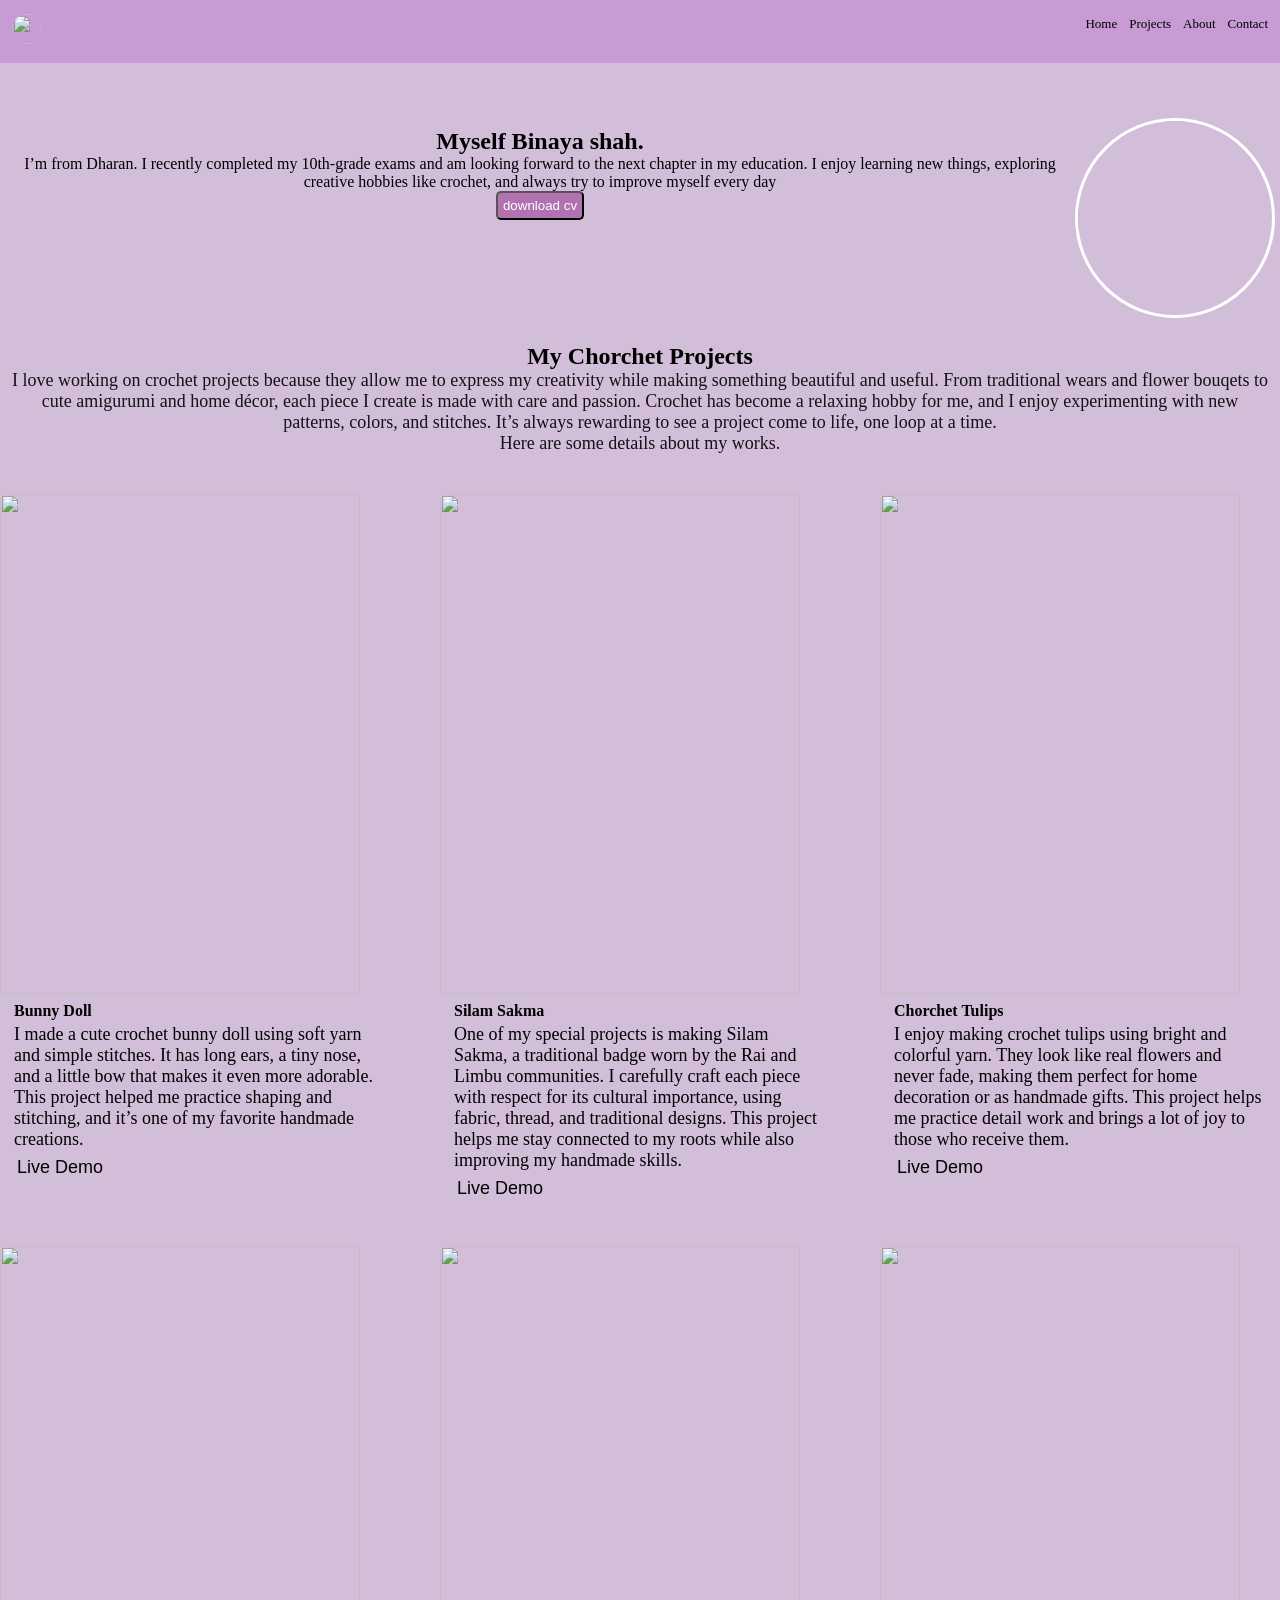
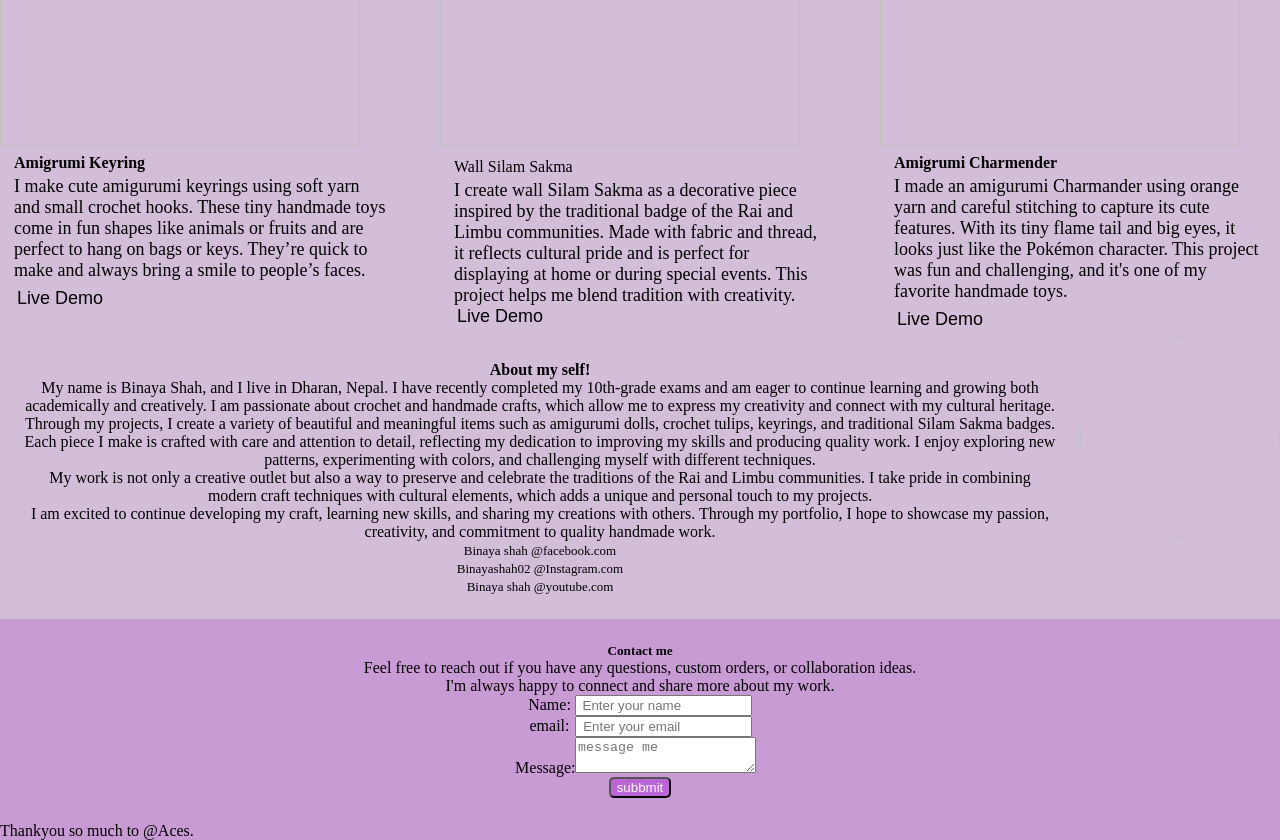
==== index.html @ fdf30859 "index.html" ====
<!DOCTYPE html>
<html lang="en">
<head>
    <meta charset="UTF-8">
    <meta name="viewport" content="width=device-width, initial-scale=1.0">
    <title>Portfolio.binaya</title>
    <link rel="stylesheet" href="portfolio.css">
</head>
<body><script src="portfolio.js"></script>
    <nav id="nav">
        <h3><img src="./download - Copy.jpg" class="ten" alt=""></h3>
        <ul>
            <li><a href="#hero">Home</a></li>
            <li><a href="">Projects</a></li>
            <li><a href="">About</a></li>
            <li><a href="">Contact</a></li>
        </ul>
    </nav>
    <section id="hero">
        <div class="left"> 
            <div class="hero">
            <h2>Myself Binaya shah.</h2>
       <span></span>
       

        
        <div class=" hero- desc">  
           <p> I’m from Dharan. I recently completed 
            my 10th-grade exams and am looking forward 
            to the next chapter in my education. I enjoy 
            learning new things, exploring creative hobbies
             like crochet, and
             always try to improve myself every day</p>
      </div>  
        <button> download cv</button>
    
            </div>
        </div>
        <img src="./WhatsApp Image 1.jpg" class="heroimages" alt="">
    </section>


  <section id="projects">
      <div class="title">
        <h2>My Chorchet Projects</h2>
        <p class="sub-title">
         I love working on crochet projects
          because they allow me to express my 
          creativity while making something beautiful
           and useful. From traditional wears and  flower bouqets
            to cute amigurumi and home décor, each piece 
            I create is made with care and passion. Crochet
             has become a relaxing hobby for me, and
              I enjoy experimenting with new patterns, 
              colors, and stitches. It’s always rewarding 
         to see a project come to life, one loop at a time. <br>
          Here are some details about my works.
        </p>
      </div>
      <div class="project-list">
        <div class="project-card">
          <div class="project-image">
            <img src="./WhatsApp Image bunny.jpg" alt="" width="200" />
          </div>
          <div class="card-details">
            <h4 class="card-title">Bunny Doll</h4>
            <p class="card-description">
             I made a cute crochet bunny doll using soft
              yarn and simple stitches. It has long ears,
               a tiny nose, and a little bow that makes 
               it even more adorable. This project helped
                me practice shaping and stitching, and it’s one
              of my favorite handmade creations.
            </p>
            <a href="#">Live Demo</a>
          </div>
        </div>
        <div class="project-card">
          <div class=" project-image">
            <img src="./WhatsApp Image  silam sakma.jpg" alt="" width="200" />
          </div>
          <div class="card-details">
            <h4 class="card-title">Silam Sakma</h4>
            <p class="card-description">
              One of my special projects is
               making Silam Sakma, a traditional
                badge worn by the Rai and Limbu
                 communities. I carefully craft 
                 each piece with respect for its
                  cultural importance, using fabric,
                   thread, and traditional designs.
                    This project helps me stay 
                    connected to my roots
               while also improving my handmade skills.
            </p>
            <a href="#">Live Demo</a>
          </div>
        </div>
        <div class="project-card">
          <div class="project-image">
            <img src="./WhatsApp Image  flowers.jpg" alt="" width="200" />
          </div>
          <div class="card-details">
            <h4 class="card-title">Chorchet Tulips</h4>
            <p class="card-description">
              I enjoy making crochet tulips 
              using bright and colorful yarn. 
              They look like real flowers and never
               fade, making them perfect for home
                decoration or as handmade gifts. 
                This project helps me practice detail
                 work and brings a lot of joy to 
                 those who receive them.
            </p>
            <a href="#">Live Demo</a>
          </div>
        </div>
        <div class="project-card">
          <div class="project-image">
            <img src="./WhatsApp Image  amigrumi keyring.jpg" alt="" width="200" />
          </div>
          <div class="card-details">
            <h4 class="card-title">Amigrumi Keyring</h4>
            <p class="card-description">
             I make cute amigurumi keyrings using
              soft yarn and small crochet hooks.
               These tiny handmade toys come in
                fun shapes like animals or fruits
                 and are perfect to hang on bags 
                 or keys. They’re quick to make and 
             always bring a smile to people’s faces.
            </p>
            <a href="#">Live Demo</a>
          </div>
        </div>
        <div class="project-card">
          <div class="project-image">
            <img src="./WhatsApp Image  wall silam sakma.jpg" alt="" width="200" />
          </div>
          <div class="card-details">
            <h4 class="card-title" >

            </h4>Wall Silam Sakma</h4>
            <p class="card-description">
             I create wall Silam Sakma as a 
             decorative piece inspired by the 
             traditional badge of the Rai and
              Limbu communities. Made with 
              fabric and thread, it reflects 
              cultural pride and is perfect for 
              displaying at home or during special
               events. This project helps
              me blend tradition with creativity.
            <a href="#">Live Demo</a>
          </div>
        </div>
        <div class="project-card">
          <div class="project-image">
            <img src="./WhatsApp Image amigrumi charmender.jpg" alt="" width="200" />
          </div>
          <div class="card-details">
            <h4 class="card-title">Amigrumi Charmender</h4>
            <p class="card-description">
              I made an amigurumi Charmander 
              using orange yarn and careful stitching
               to capture its cute features. With its
                tiny flame tail and big eyes, it 
                looks just like the Pokémon character.
                 This project was fun and challenging,
                  and it's
               one of my favorite handmade toys.
            </p>
            <a href="#">Live Demo</a>
          </div>
        </div>
      </div>
    </section>
    <section id="about">
        <div class="detail">
             <h4> About my self!</h4>
             <p>My name is Binaya Shah,
               and I live in Dharan,
                Nepal. I have recently 
                completed my 10th-grade 
                exams and am eager to continue
                 learning and growing both 
                 academically and creatively. 
                 I am passionate about crochet 
                 and handmade crafts, which allow
                  me to express my creativity and 
                  connect with my cultural heritage. <br>

Through my projects, I create a variety
 of beautiful and meaningful items such
  as amigurumi dolls, crochet tulips, 
  keyrings, and traditional Silam Sakma
   badges. Each piece I make is crafted 
   with care and attention to detail, 
   reflecting my dedication to improving 
   my skills and producing quality work. 
   
   I enjoy exploring new patterns, 
   experimenting with colors, and 
   challenging myself with different techniques. <br>


My work is not only a creative outlet 
but also a way to preserve and celebrate 
the traditions of the Rai and Limbu 
communities. I take pride in combining
 modern craft techniques with cultural
  elements, which adds a unique and 
  personal touch to my projects. <br>

I am excited to continue developing 
my craft, learning new skills, and
 sharing my creations with others. 
 Through my portfolio, I hope to 
 showcase my passion, creativity, and 
commitment to quality handmade work.

             </p>
             <div id="social-link">
                
                <a href=""> Binaya shah @facebook.com </a><br>
                <a href="">Binayashah02 @Instagram.com</a><br>
                <a href=""> Binaya shah @youtube.com</a>       
                  </div>
        </div>
        <img src="./WhatsApp Image 2025-06-06 at 09.05.02_2d56692b.jpg" class="about-image" alt="">

    </section>
    <section id="Contact">
      <div class="Contact">
        <h5>Contact me</h5>
        <p> 
          Feel free to reach out if you have
           any questions, custom orders, or 
           collaboration ideas. <br>I'm always happy 
          to connect and share more about my work.
           
        </p>

      </div>
      <form > <span> Name:</span>
        <input type="textname
        "
        name="name" id="name"
         placeholder=" Enter your name"><br>
        <span>email:</span>
        <input class="email" type="text"
        placeholder=" Enter your email"><br>
        <span>Message::</span>
        <textarea name="message" placeholder="message me" id="message"></textarea>
        <br>
          <button class="subbmit" > subbmit</button>

        
      </form>
     
    </section>
   <div class="last">Thankyou so much to @Aces.</div>
</body>
</html>
---- portfolio.css ----
* { margin: 0px;
  box-sizing: border-box;
}

body{
  background-color: rgb(211, 190, 218);
}

#nav { background-color: rgb(201, 155, 212);
  display: flex;
  justify-content: space-between;
  padding: 14px 12px;
  position:sticky;
  width: 100%;
  
}

ul {
  display: flex;
  list-style: none;
  gap: 12px;
}

a {
  font-size: 13px;

  color: black;
  text-decoration: none;
}
.heroimages { height:200px;
  width: 200px;
  
  
 
  border: 3px solid white;
  border-radius: 50%;
  position: relative;
  bottom: 10px;
  
}
.about-image { height: 200px;
width: 200px;}
#hero { padding: 5px;
  display: flex;
  justify-content: space-between;
  text-align: center;
  
  padding-top: 65px;
}

.left{
  display: flex;
}
.ten{
   height: 30px;
   width: 30px;
   border-radius: 50%;
}
#hero button{ color: white; background-color:rgb(178, 114, 176);
  padding: 5px;  border-radius: 5px;
  cursor: pointer;

}
#hero button:hover { background-color:
   rgb(163, 45, 209);}

/* Project Section Start */

.title { margin: 10px;
  display: flex;
  flex-direction: column;
  align-items: center;
  margin-bottom: 40px;
}

p.sub-title { text-align: center;
  font-size: 18px;
  font-weight: 400;
  color: var(--color-white);
  opacity: 0.9;
}

.project-card { 
  border: 2px solid var(--color-accent) ;
  border-radius: 6px;
  overflow: hidden;
}

.project-image {
  overflow: hidden;
  width:90%;
 
}

.project-card img {
  width: 100%;
  object-fit: cover;
  height: 500px;
  transition: 0.3s all ease-in-out;
}

.project-card .card-details {
  display: flex;
  flex-direction: column;
  gap: 4px;
  padding: 4px 14px;
}

.project-card p.card-description {
  font-size: 18px;
  font-weight: 300;
}

.project-card a {
  text-decoration: none;
  font-size: 18px;
  background-color: var(--color-accent);
  width: fit-content;
  padding: 3px;
  font-family: "Chivo", sans-serif;
  border-radius: 2px;
  color: var(--secondary-color);
  box-shadow: 10px 0 0 inset var(--color-accent);
}

.project-list {
  display: grid;
  grid-template-columns: repeat(3, 1fr);
  gap: 40px;
}

.project-card:hover img {
  transform: scale(1.1);
}

/* Project Section End */
/* About Section start*/
section#about{ display: flex;
  justify-content: space-between;}
  
.detail{
  display: flex; flex-direction: column;
  text-align: center;
  padding: 24px;
}
.about-image{
   border-radius: 50%;
}
/* About Section End*/
/*  Contact Section Start */
#Contact{ background-color: rgb(201, 155, 212); padding: 24px;
text-align: center;}
.subbmit{  color: rgb(251, 247, 247);
  border-radius: 5px;
   background-color: rgb(187, 102, 215);}
   .subbmit:hover{
    cursor: pointer;
     background-color: rgb(163, 45, 209);}
     .email{ position: relative;
    left: 2px;}

  .last{ background-color:rgb(201, 155, 212);}
  #message{ position: relative;
  right: 9px;}
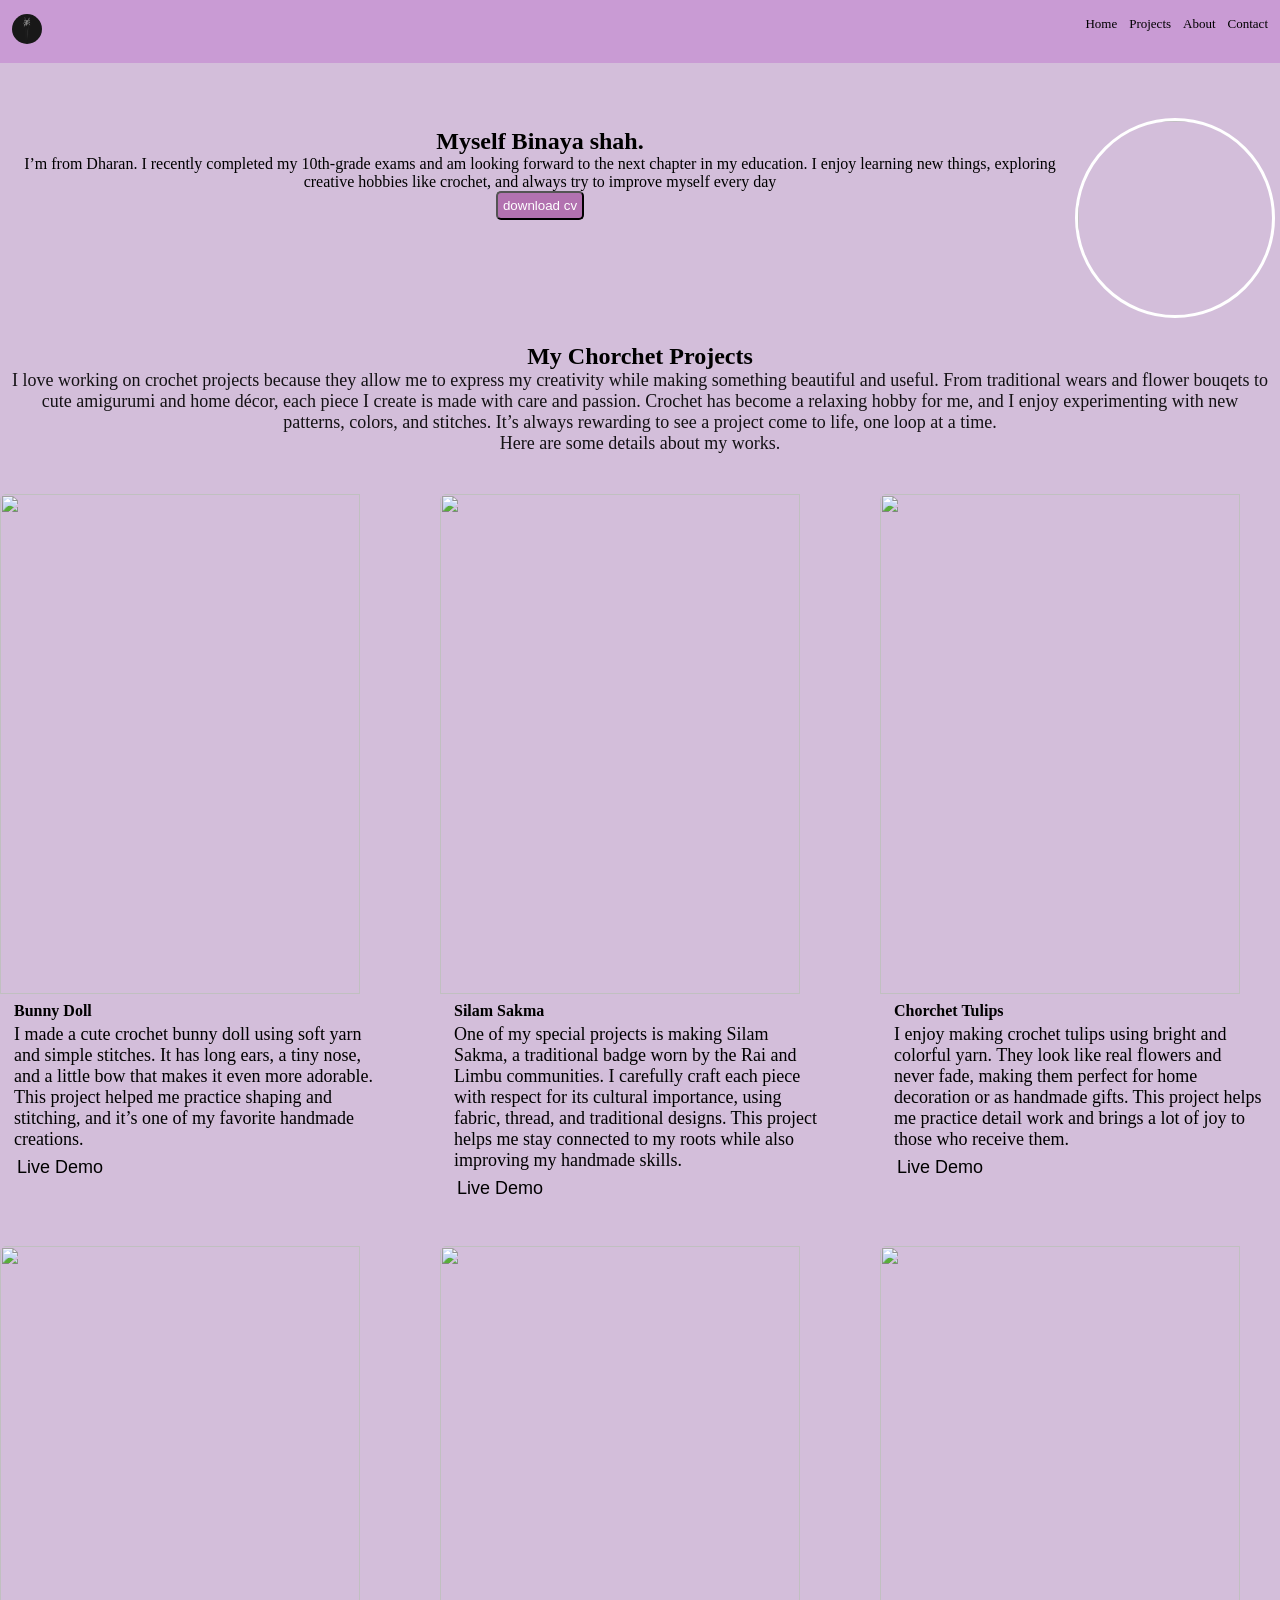
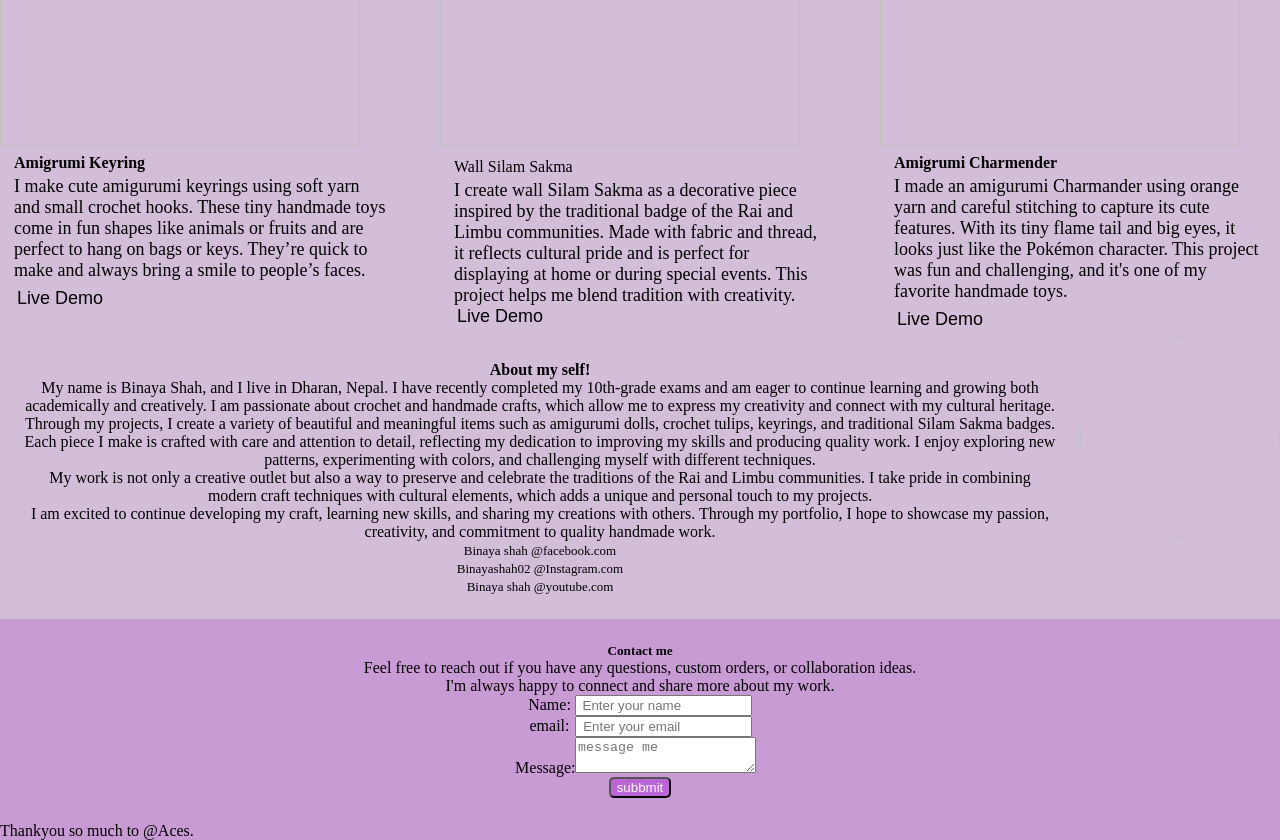
==== commit a2f4121d: "images added" ====
--- a/index.html
+++ b/index.html
@@ -8,7 +8,7 @@
 </head>
 <body><script src="portfolio.js"></script>
     <nav id="nav">
-        <h3><img src="./download - Copy.jpg" class="ten" alt=""></h3>
+        <h3><img src="./download - Copy.webp" class="ten" alt=""></h3>
         <ul>
             <li><a href="#hero">Home</a></li>
             <li><a href="">Projects</a></li>
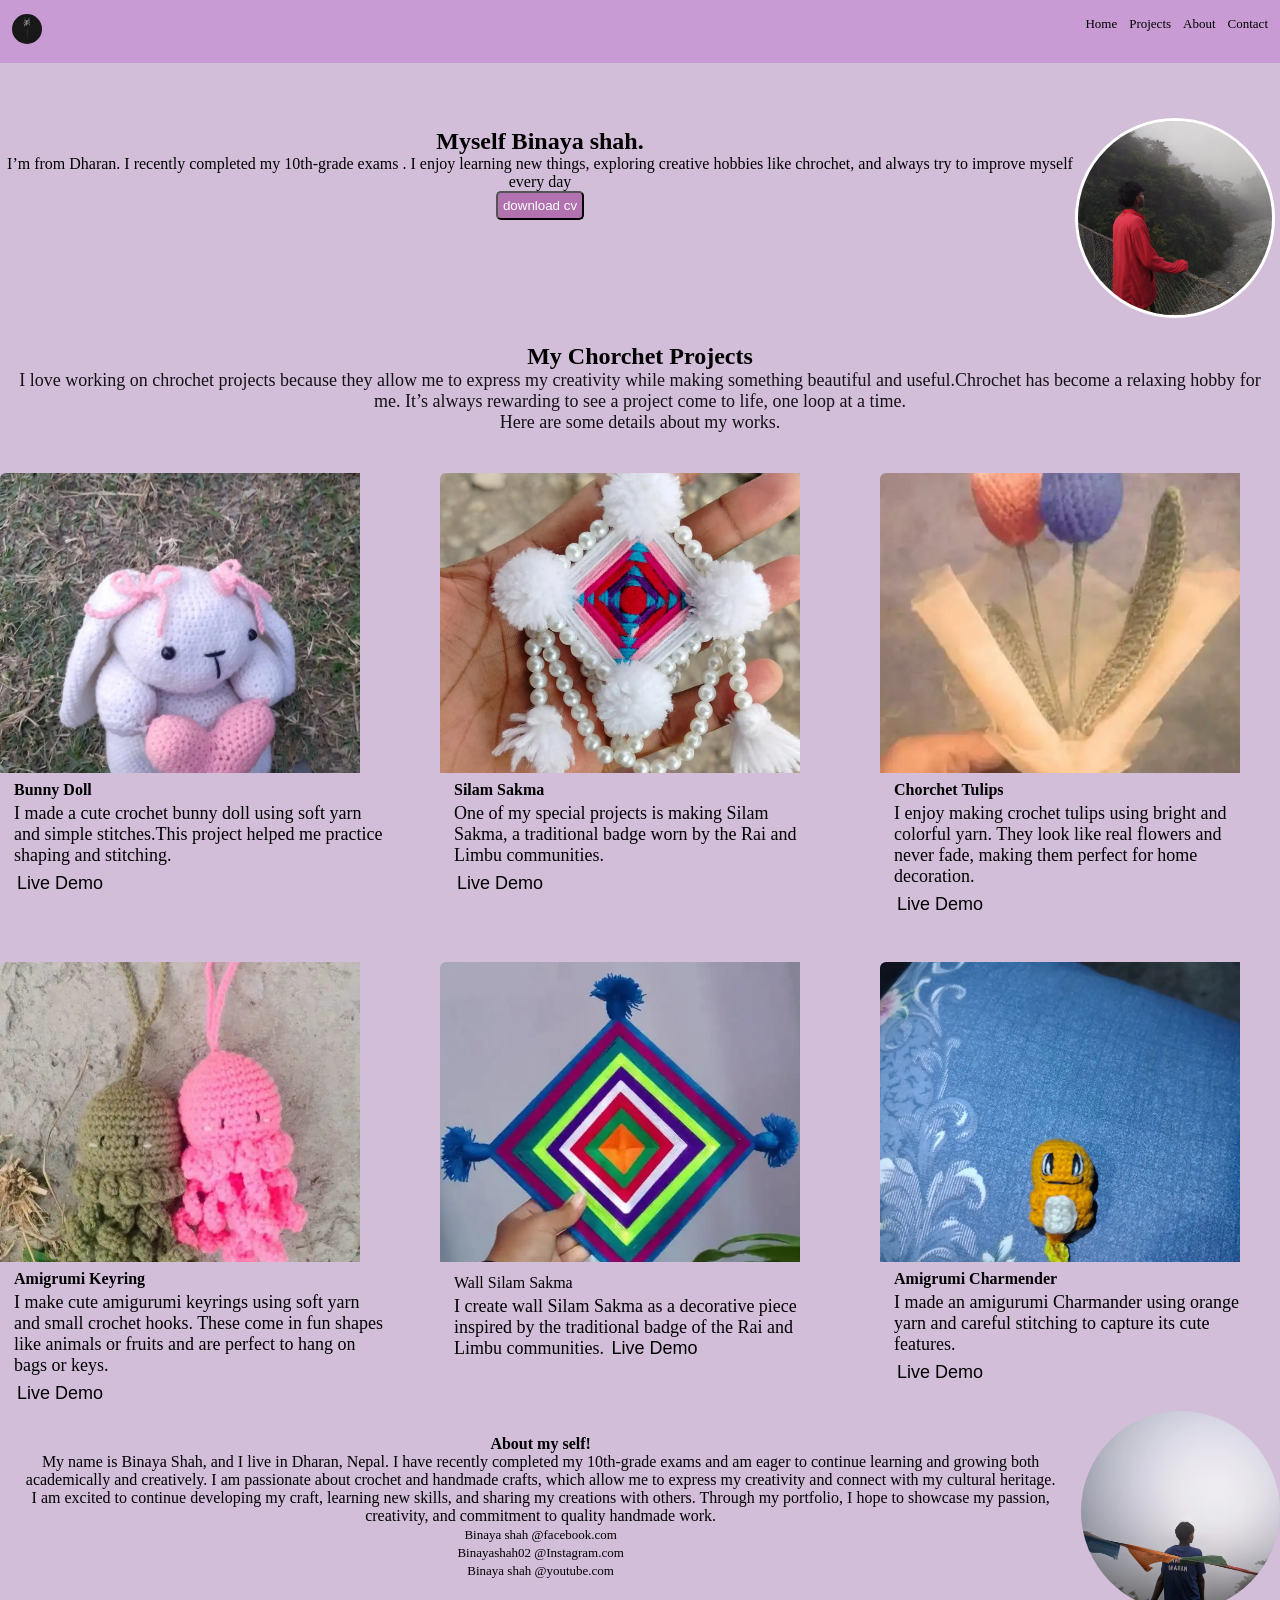
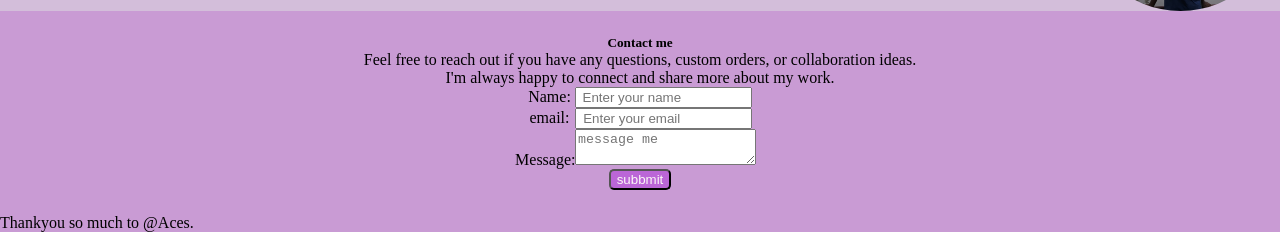
==== commit 18c97fd6: "images added" ====
--- a/index.html
+++ b/index.html
@@ -26,17 +26,16 @@
         
         <div class=" hero- desc">  
            <p> I’m from Dharan. I recently completed 
-            my 10th-grade exams and am looking forward 
-            to the next chapter in my education. I enjoy 
+            my 10th-grade exams . I enjoy 
             learning new things, exploring creative hobbies
-             like crochet, and
+             like chrochet, and
              always try to improve myself every day</p>
       </div>  
         <button> download cv</button>
     
             </div>
         </div>
-        <img src="./WhatsApp Image 1.jpg" class="heroimages" alt="">
+        <img src="./WhatsApp Image 1.webp" class="heroimages" alt="">
     </section>
 
 
@@ -44,15 +43,10 @@
       <div class="title">
         <h2>My Chorchet Projects</h2>
         <p class="sub-title">
-         I love working on crochet projects
+         I love working on chrochet projects
           because they allow me to express my 
           creativity while making something beautiful
-           and useful. From traditional wears and  flower bouqets
-            to cute amigurumi and home décor, each piece 
-            I create is made with care and passion. Crochet
-             has become a relaxing hobby for me, and
-              I enjoy experimenting with new patterns, 
-              colors, and stitches. It’s always rewarding 
+           and useful.Chrochet has become a relaxing hobby for me. It’s always rewarding 
          to see a project come to life, one loop at a time. <br>
           Here are some details about my works.
         </p>
@@ -60,24 +54,21 @@
       <div class="project-list">
         <div class="project-card">
           <div class="project-image">
-            <img src="./WhatsApp Image bunny.jpg" alt="" width="200" />
+            <img src="./WhatsApp Image bunny.webp" alt="" width="200" />
           </div>
           <div class="card-details">
             <h4 class="card-title">Bunny Doll</h4>
             <p class="card-description">
              I made a cute crochet bunny doll using soft
-              yarn and simple stitches. It has long ears,
-               a tiny nose, and a little bow that makes 
-               it even more adorable. This project helped
-                me practice shaping and stitching, and it’s one
-              of my favorite handmade creations.
+              yarn and simple stitches.This project helped
+               me practice shaping and stitching.
             </p>
             <a href="#">Live Demo</a>
           </div>
         </div>
         <div class="project-card">
           <div class=" project-image">
-            <img src="./WhatsApp Image  silam sakma.jpg" alt="" width="200" />
+            <img src="./WhatsApp Image  silam sakma.webp" alt="" width="200" />
           </div>
           <div class="card-details">
             <h4 class="card-title">Silam Sakma</h4>
@@ -85,20 +76,14 @@
               One of my special projects is
                making Silam Sakma, a traditional
                 badge worn by the Rai and Limbu
-                 communities. I carefully craft 
-                 each piece with respect for its
-                  cultural importance, using fabric,
-                   thread, and traditional designs.
-                    This project helps me stay 
-                    connected to my roots
-               while also improving my handmade skills.
-            </p>
-            <a href="#">Live Demo</a>
-          </div>
-        </div>
-        <div class="project-card">
-          <div class="project-image">
-            <img src="./WhatsApp Image  flowers.jpg" alt="" width="200" />
+                 communities.
+            </p>
+            <a href="#">Live Demo</a>
+          </div>
+        </div>
+        <div class="project-card">
+          <div class="project-image">
+            <img src="./WhatsApp Image  flowers.webp" alt="" width="200" />
           </div>
           <div class="card-details">
             <h4 class="card-title">Chorchet Tulips</h4>
@@ -107,35 +92,32 @@
               using bright and colorful yarn. 
               They look like real flowers and never
                fade, making them perfect for home
-                decoration or as handmade gifts. 
-                This project helps me practice detail
-                 work and brings a lot of joy to 
-                 those who receive them.
-            </p>
-            <a href="#">Live Demo</a>
-          </div>
-        </div>
-        <div class="project-card">
-          <div class="project-image">
-            <img src="./WhatsApp Image  amigrumi keyring.jpg" alt="" width="200" />
+                decoration.
+                
+            </p>
+            <a href="#">Live Demo</a>
+          </div>
+        </div>
+        <div class="project-card">
+          <div class="project-image">
+            <img src="./WhatsApp Image  amigrumi keyring.webp" alt="" width="200" />
           </div>
           <div class="card-details">
             <h4 class="card-title">Amigrumi Keyring</h4>
             <p class="card-description">
              I make cute amigurumi keyrings using
               soft yarn and small crochet hooks.
-               These tiny handmade toys come in
+               These come in
                 fun shapes like animals or fruits
                  and are perfect to hang on bags 
-                 or keys. They’re quick to make and 
-             always bring a smile to people’s faces.
-            </p>
-            <a href="#">Live Demo</a>
-          </div>
-        </div>
-        <div class="project-card">
-          <div class="project-image">
-            <img src="./WhatsApp Image  wall silam sakma.jpg" alt="" width="200" />
+                 or keys.
+            </p>
+            <a href="#">Live Demo</a>
+          </div>
+        </div>
+        <div class="project-card">
+          <div class="project-image">
+            <img src="./WhatsApp Image  wall silam sakma.webp" alt="" width="200" />
           </div>
           <div class="card-details">
             <h4 class="card-title" >
@@ -145,30 +127,20 @@
              I create wall Silam Sakma as a 
              decorative piece inspired by the 
              traditional badge of the Rai and
-              Limbu communities. Made with 
-              fabric and thread, it reflects 
-              cultural pride and is perfect for 
-              displaying at home or during special
-               events. This project helps
-              me blend tradition with creativity.
-            <a href="#">Live Demo</a>
-          </div>
-        </div>
-        <div class="project-card">
-          <div class="project-image">
-            <img src="./WhatsApp Image amigrumi charmender.jpg" alt="" width="200" />
+              Limbu communities.
+            <a href="#">Live Demo</a>
+          </div>
+        </div>
+        <div class="project-card">
+          <div class="project-image">
+            <img src="./WhatsApp Image amigrumi charmender.webp" alt="" width="200" />
           </div>
           <div class="card-details">
             <h4 class="card-title">Amigrumi Charmender</h4>
             <p class="card-description">
               I made an amigurumi Charmander 
               using orange yarn and careful stitching
-               to capture its cute features. With its
-                tiny flame tail and big eyes, it 
-                looks just like the Pokémon character.
-                 This project was fun and challenging,
-                  and it's
-               one of my favorite handmade toys.
+               to capture its cute features. 
             </p>
             <a href="#">Live Demo</a>
           </div>
@@ -190,27 +162,6 @@
                   me to express my creativity and 
                   connect with my cultural heritage. <br>
 
-Through my projects, I create a variety
- of beautiful and meaningful items such
-  as amigurumi dolls, crochet tulips, 
-  keyrings, and traditional Silam Sakma
-   badges. Each piece I make is crafted 
-   with care and attention to detail, 
-   reflecting my dedication to improving 
-   my skills and producing quality work. 
-   
-   I enjoy exploring new patterns, 
-   experimenting with colors, and 
-   challenging myself with different techniques. <br>
-
-
-My work is not only a creative outlet 
-but also a way to preserve and celebrate 
-the traditions of the Rai and Limbu 
-communities. I take pride in combining
- modern craft techniques with cultural
-  elements, which adds a unique and 
-  personal touch to my projects. <br>
 
 I am excited to continue developing 
 my craft, learning new skills, and
@@ -227,7 +178,7 @@
                 <a href=""> Binaya shah @youtube.com</a>       
                   </div>
         </div>
-        <img src="./WhatsApp Image 2025-06-06 at 09.05.02_2d56692b.jpg" class="about-image" alt="">
+        <img src="./WhatsApp Image 2025-06-06 at 09.05.02_2d56692b.webp" class="about-image" alt="">
 
     </section>
     <section id="Contact">
--- a/portfolio.css
+++ b/portfolio.css
@@ -97,7 +97,7 @@
 .project-card img {
   width: 100%;
   object-fit: cover;
-  height: 500px;
+  height: 300px;
   transition: 0.3s all ease-in-out;
 }
 
